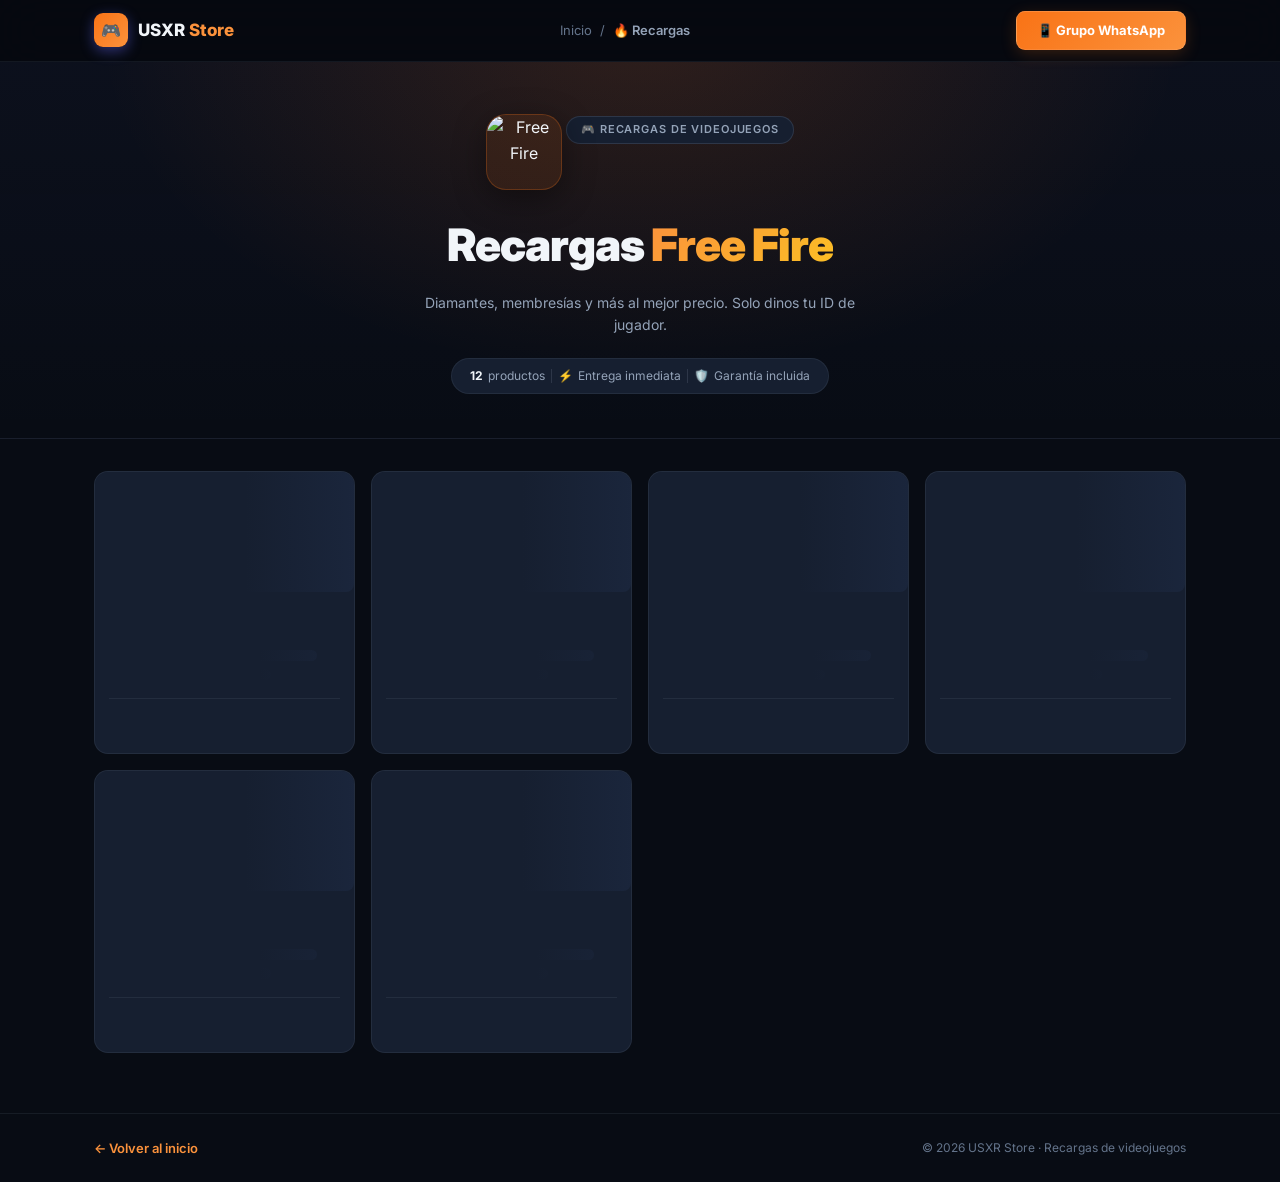
==== gaming.html @ 3c3c95a2 "fix: eliminar nav-wsp null error" ====
﻿<!DOCTYPE html>
<html lang="es">
<head>
  <meta charset="UTF-8" />
  <meta name="viewport" content="width=device-width, initial-scale=1.0" />
  <title>Recargas — USXR Store</title>
  <link href="https://fonts.googleapis.com/css2?family=Inter:wght@300;400;500;600;700;800;900&display=swap" rel="stylesheet" />
  <link rel="stylesheet" href="catalog.css" />
  <style>
    :root {
      --accent:  #f97316;
      --accent2: #fb923c;
      --glow:    rgba(249,115,22,.2);
      --chip-bg: rgba(249,115,22,.12);
      --chip-bd: rgba(249,115,22,.3);
      --chip-tx: #fdba74;
    }
    .section-title {
      display: flex; align-items: center; gap: 10px; margin: 36px 0 18px;
    }
    .section-title::before {
      content:''; width:4px; height:22px;
      background:linear-gradient(180deg,var(--accent),var(--accent2));
      border-radius:4px;
    }
    .section-title h2 { font-size:18px; font-weight:800; color:#fff; }
    .section-title span {
      margin-left:auto; font-size:11px; color:var(--muted2);
      background:var(--surf2); border:1px solid var(--border);
      padding:3px 10px; border-radius:100px;
    }
  </style>
</head>
<body>

  <nav class="navbar">
    <div class="nav-inner">
      <a href="index.html" class="logo">
        <div class="logo-mark" style="background:linear-gradient(135deg,#f97316,#fb923c)">🎮</div>
        <span class="logo-name" id="nav-nombre">USXR <span>Store</span></span>
      </a>
      <div class="nav-crumb">
        <a href="index.html">Inicio</a><span>/</span><span class="crumb-active">🔥 Recargas</span>
      </div>
      <a href="https://chat.whatsapp.com/J8JnifOMv5BLtHbVKzGTmH?s=cl&p=a&mlu=4&ilr=4" target="_blank" class="nav-contact">📱 Grupo WhatsApp</a>
    </div>
  </nav>

  <section class="page-hero">
    <div class="page-hero-content">
      <div class="page-icon-wrap" style="background:rgba(249,115,22,.1);border-color:rgba(249,115,22,.25);overflow:hidden;padding:0;">
        <img src="https://i.ibb.co/NdYGqJf4/icon-1.png" alt="Free Fire" style="width:100%;height:100%;object-fit:cover;display:block;">
      </div>
      <div class="hero-cat-badge">🎮 Recargas de videojuegos</div>
      <h1>Recargas <em style="background:linear-gradient(135deg,#fb923c,#fbbf24);-webkit-background-clip:text;-webkit-text-fill-color:transparent;background-clip:text">Free Fire</em></h1>
      <p>Diamantes, membresías y más al mejor precio. Solo dinos tu ID de jugador.</p>
      <div class="hero-mini-stats">
        <div class="hero-mini-stat" id="hero-count"><strong>12</strong> productos</div>
        <div class="hero-mini-sep"></div>
        <div class="hero-mini-stat"><strong>⚡</strong> Entrega inmediata</div>
        <div class="hero-mini-sep"></div>
        <div class="hero-mini-stat"><strong>🛡️</strong> Garantía incluida</div>
      </div>
    </div>
    <div class="page-hero-bg" style="background:radial-gradient(ellipse at 50% -10%,rgba(249,115,22,.15) 0%,transparent 60%)"></div>
  </section>

  <section class="catalogo">
    <div class="container" id="catalog-container">
      <div style="text-align:center;color:var(--muted);padding:60px;font-size:14px;">
        Cargando productos...
      </div>
    </div>
  </section>

  <footer class="footer">
    <div class="container">
      <a href="index.html" class="back-home">← Volver al inicio</a>
      <p>© 2026 USXR Store · Recargas de videojuegos</p>
    </div>
  </footer>

  <script src="data.js"></script>
  <script src="catalog.js"></script>
  <script>
    // Skeletons inmediatos
    document.getElementById('catalog-container').innerHTML =
      '<div class="product-grid">' + renderSkeletons(6) + '</div>';

    (async () => {
      const data = await cargarDatos();
      if (!data) return;
      const cfg = parseConfig(data.CONFIG || []);
      window._cfg = cfg;

      // nav-wsp reemplazado por boton fijo de grupo

      const todos = (data.RECARGAS || []).filter(p => p.activo === 'SI');
      document.querySelector('#hero-count strong').textContent = todos.length;

      // Agrupar por juego → sección
      const porJuego = {};
      todos.forEach(p => {
        const key = p.juego + '|||' + p.seccion;
        if (!porJuego[key]) porJuego[key] = [];
        porJuego[key].push(p);
      });

      const container = document.getElementById('catalog-container');
      let html = '';
      Object.entries(porJuego).forEach(([key, items]) => {
        const [juego, seccion] = key.split('|||');
        html += renderSectionTitle(seccion, items.length);
        html += '<div class="product-grid">';
        html += items.map(p =>
          renderCard(p, '#f97316', '#fb923c', 'rgba(249,115,22,.2)',
            'rgba(249,115,22,.12)', 'rgba(249,115,22,.3)', '#fdba74')
        ).join('');
        html += '</div>';
      });

      container.innerHTML = html || '<p style="color:var(--muted);text-align:center;padding:40px">Sin productos disponibles.</p>';

      container.querySelectorAll('.pcard').forEach((c,i) => {
        c.style.animation = `cardIn .45s ${i*0.06}s ease both`;
      });
    })();
  </script>
</body>
</html>
---- catalog.css ----
/* ═══════════════════════════════════════════
   VaultStore — Catálogo · Paleta profesional
═══════════════════════════════════════════ */
*, *::before, *::after { box-sizing: border-box; margin: 0; padding: 0; }

:root {
  --bg:      #080c14;
  --bg2:     #0c1120;
  --surface: #111827;
  --surf2:   #161f30;
  --surf3:   #1c2840;
  --border:  rgba(148,163,184,.1);
  --border2: rgba(148,163,184,.18);
  --text:    #f1f5f9;
  --muted:   #64748b;
  --muted2:  #94a3b8;
  --gold:    #fbbf24;
  --radius:  14px;
  --accent:  #6366f1;
  --accent2: #818cf8;
  --glow:    rgba(99,102,241,.2);
  --chip-bg: rgba(99,102,241,.12);
  --chip-bd: rgba(99,102,241,.3);
  --chip-tx: #a5b4fc;
}

html { scroll-behavior: smooth; }
body {
  font-family: 'Inter', sans-serif;
  background: var(--bg);
  color: var(--text);
  line-height: 1.6;
  overflow-x: hidden;
}
a { text-decoration: none; color: inherit; }
::-webkit-scrollbar { width: 5px; }
::-webkit-scrollbar-track { background: var(--bg); }
::-webkit-scrollbar-thumb { background: var(--accent); border-radius: 3px; }

.container { max-width: 1140px; margin: 0 auto; padding: 0 24px; }

/* ── NAVBAR ── */
.navbar {
  position: sticky; top: 0; z-index: 100;
  background: rgba(8,12,20,.92);
  backdrop-filter: blur(24px);
  border-bottom: 1px solid var(--border);
  height: 62px; display: flex; align-items: center;
}
.nav-inner {
  max-width: 1140px; margin: 0 auto; padding: 0 24px;
  width: 100%; display: flex; align-items: center; justify-content: space-between; gap: 16px;
}
.logo { display: flex; align-items: center; gap: 10px; }
.logo-mark {
  width: 34px; height: 34px; border-radius: 9px;
  background: linear-gradient(135deg,#6366f1,#818cf8);
  display: flex; align-items: center; justify-content: center;
  font-size: 16px; box-shadow: 0 4px 14px rgba(99,102,241,.45);
}
.logo-name { font-size: 17px; font-weight: 800; color: var(--text); }
.logo-name span { color: var(--accent2); }

.nav-crumb {
  display: flex; align-items: center; gap: 8px;
  font-size: 13px; color: var(--muted);
}
.nav-crumb a { color: var(--muted); transition: color .2s; }
.nav-crumb a:hover { color: var(--muted2); }
.crumb-active { color: var(--muted2); font-weight: 600; }

.nav-contact {
  padding: 8px 20px; border-radius: 9px; white-space: nowrap;
  background: linear-gradient(135deg,var(--accent),var(--accent2));
  color: white; font-size: 13px; font-weight: 700; transition: all .2s;
  box-shadow: 0 4px 16px var(--glow);
  border: 1px solid rgba(255,255,255,.12);
}
.nav-contact:hover { transform: translateY(-1px); box-shadow: 0 6px 22px var(--glow); }

/* ── PAGE HERO ── */
.page-hero {
  position: relative; overflow: hidden;
  padding: 52px 24px 44px; text-align: center;
  border-bottom: 1px solid var(--border);
  background: linear-gradient(180deg, rgba(99,102,241,.04) 0%, transparent 100%);
}
.page-hero-bg {
  position: absolute; inset: 0; pointer-events: none;
  background: radial-gradient(ellipse at 50% -10%,var(--glow) 0%,transparent 60%);
}
.page-hero-content { position: relative; z-index: 1; }

.page-icon-wrap {
  display: inline-flex; align-items: center; justify-content: center;
  width: 76px; height: 76px; border-radius: 20px;
  background: var(--surf2);
  border: 1px solid var(--border2);
  box-shadow: 0 8px 32px rgba(0,0,0,.4);
  margin-bottom: 20px;
  animation: iconBounce .6s ease both;
}
.page-icon { font-size: 38px; display: block; }

@keyframes iconBounce {
  0%   { transform: scale(.5) translateY(10px); opacity: 0; }
  70%  { transform: scale(1.08) translateY(-4px); }
  100% { transform: scale(1) translateY(0); opacity: 1; }
}

.hero-cat-badge {
  display: inline-flex; align-items: center; gap: 6px;
  background: var(--surf2); border: 1px solid var(--border2);
  color: var(--muted2); padding: 4px 14px; border-radius: 100px;
  font-size: 11px; font-weight: 600; text-transform: uppercase;
  letter-spacing: .08em; margin-bottom: 14px;
}

.page-hero h1 {
  font-size: clamp(1.8rem,4vw,2.8rem); font-weight: 900;
  color: var(--text); letter-spacing: -1px; margin-bottom: 10px;
  animation: fadeDown .5s .1s ease both;
}
.page-hero h1 em {
  font-style: normal;
  background: linear-gradient(135deg,#818cf8,#c084fc);
  -webkit-background-clip: text; -webkit-text-fill-color: transparent; background-clip: text;
}
.page-hero p {
  font-size: 14px; color: var(--muted2); max-width: 460px;
  margin: 0 auto 22px; line-height: 1.6;
  animation: fadeDown .5s .15s ease both;
}

.hero-mini-stats {
  display: inline-flex; align-items: center; gap: 6px;
  background: var(--surf2); border: 1px solid var(--border);
  border-radius: 100px; padding: 7px 18px;
  animation: fadeDown .5s .25s ease both;
}
.hero-mini-stat {
  display: flex; align-items: center; gap: 5px;
  font-size: 12px; color: var(--muted2);
}
.hero-mini-stat strong { color: var(--text); font-weight: 700; }
.hero-mini-sep { width: 1px; height: 14px; background: var(--border2); }

@keyframes fadeDown {
  from { opacity:0; transform:translateY(-10px); }
  to   { opacity:1; transform:translateY(0); }
}

/* ── CATÁLOGO ── */
.catalogo { padding: 32px 0 60px; }

/* ── GRID DE PRODUCTOS ── */
.product-grid {
  display: grid;
  grid-template-columns: repeat(auto-fill, minmax(220px, 1fr));
  gap: 16px;
}

/* ── PRODUCT CARD ── */
.pcard {
  background: var(--surf2);
  border: 1px solid var(--border);
  border-radius: var(--radius);
  overflow: hidden;
  transition: transform .3s cubic-bezier(.23,1,.32,1),
              border-color .3s, box-shadow .3s;
  display: flex; flex-direction: column;
  opacity: 0; transform: translateY(20px);
  animation: cardIn .45s ease forwards;
}
@keyframes cardIn { to { opacity:1; transform:translateY(0); } }

.pcard:hover {
  transform: translateY(-6px);
  border-color: var(--border2);
  box-shadow: 0 16px 48px rgba(0,0,0,.5),
              0 0 0 1px rgba(255,255,255,.06);
}

/* Imagen */
.pcard-img {
  height: 120px;
  display: flex; align-items: center; justify-content: center;
  position: relative; overflow: hidden;
}
.pcard-img svg { filter: drop-shadow(0 4px 14px rgba(0,0,0,.5)); }

.pcard-badge {
  position: absolute; top: 10px; right: 10px;
  background: rgba(0,0,0,.45);
  border: 1px solid rgba(255,255,255,.15);
  backdrop-filter: blur(8px);
  color: rgba(255,255,255,.85); padding: 3px 9px;
  border-radius: 100px; font-size: 10px; font-weight: 700;
  text-transform: uppercase; letter-spacing: .04em;
}
.pcard-badge.hot {
  background: rgba(239,68,68,.25);
  border-color: rgba(239,68,68,.4);
  color: #fca5a5;
}

/* Cuerpo */
.pcard-body {
  padding: 14px 14px 12px;
  display: flex; flex-direction: column; flex: 1;
}
.pcard-body h3 {
  font-size: 16px; font-weight: 800; color: var(--text);
  margin-bottom: 5px; letter-spacing: -.2px;
}
.pcard-type {
  display: inline-flex; align-items: center; gap: 4px;
  font-size: 10px; font-weight: 700; margin-bottom: 8px;
  padding: 3px 9px; border-radius: 100px; width: fit-content;
  background: var(--chip-bg);
  border: 1px solid var(--chip-bd);
  color: var(--chip-tx);
}

/* descripción corta — máx 2 líneas */
.pcard-desc {
  font-size: 12px; color: var(--muted2); line-height: 1.5;
  margin-bottom: 12px;
  display: -webkit-box;
  -webkit-line-clamp: 2;
  -webkit-box-orient: vertical;
  overflow: hidden;
}

/* Fila inferior: precio + botón */
.pcard-foot {
  display: flex; align-items: center; justify-content: space-between; gap: 8px;
  padding-top: 10px; border-top: 1px solid var(--border);
  margin-top: auto;
}
.pcard-price {
  font-size: 15px; font-weight: 900; color: var(--gold);
  line-height: 1.2; letter-spacing: -.3px;
  display: flex; flex-direction: column; align-items: flex-start; gap: 2px;
}
.pcard-price small {
  font-size: 10px; font-weight: 500; color: var(--muted);
}
.pcard-price-old {
  font-size: 11px; font-weight: 500;
  color: var(--muted); text-decoration: line-through;
  opacity: .45;
}
.pcard-buy {
  padding: 9px 16px; border-radius: 9px;
  background: linear-gradient(135deg,var(--accent),var(--accent2));
  color: white; font-size: 12px; font-weight: 700;
  transition: all .2s; white-space: nowrap;
  box-shadow: 0 3px 12px var(--glow);
  border: 1px solid rgba(255,255,255,.1);
}
.pcard-buy:hover {
  transform: scale(1.04); filter: brightness(1.1);
  box-shadow: 0 5px 18px var(--glow);
}

/* ── GARANTÍAS ── */
.garantias {
  padding: 52px 0;
  background: var(--bg2);
  border-top: 1px solid var(--border);
  border-bottom: 1px solid var(--border);
}
.garantias-grid {
  display: grid; grid-template-columns: repeat(auto-fit,minmax(200px,1fr));
  gap: 28px; text-align: center;
}
.g-item { padding: 8px; }
.g-item span  { font-size: 32px; display: block; margin-bottom: 10px; }
.g-item strong{ font-size: 14px; color: var(--text); display: block; margin-bottom: 5px; font-weight: 700; }
.g-item p     { font-size: 12px; color: var(--muted2); }

/* ── CTA ── */
.cta-section { padding: 64px 0; background: var(--bg); }
.cta-box {
  max-width: 680px; margin: 0 auto; padding: 48px 40px;
  background: var(--surf2);
  border: 1px solid var(--border);
  border-radius: 20px; text-align: center;
  position: relative; overflow: hidden;
}
.cta-box::before {
  content:''; position: absolute; inset: 0; pointer-events: none;
  background: radial-gradient(circle at 50% 0%, var(--glow) 0%, transparent 60%);
}
.cta-box h2 { font-size: 1.8rem; font-weight: 800; color: var(--text); margin-bottom: 10px; }
.cta-box p  { font-size: 14px; color: var(--muted2); margin-bottom: 28px; }
.cta-btns { display: flex; gap: 12px; justify-content: center; flex-wrap: wrap; }
.cta-btn {
  display: inline-flex; align-items: center; gap: 8px;
  padding: 12px 24px; border-radius: 10px;
  color: white; font-weight: 700; font-size: 14px; transition: all .2s;
}
.cta-btn:hover { transform: translateY(-2px); filter: brightness(1.08); box-shadow: 0 8px 20px rgba(0,0,0,.3); }
.cta-btn.wapp  { background: #22c55e; box-shadow: 0 4px 14px rgba(34,197,94,.3); }
.cta-btn.tele  { background: #3b82f6; box-shadow: 0 4px 14px rgba(59,130,246,.3); }

/* ── FOOTER ── */
.footer { border-top: 1px solid var(--border); padding: 24px 0; background: var(--bg); }
.footer .container {
  display: flex; align-items: center; justify-content: space-between;
  flex-wrap: wrap; gap: 12px;
}
.back-home {
  font-size: 13px; font-weight: 600; color: var(--accent2);
  display: flex; align-items: center; gap: 6px; transition: gap .2s;
}
.back-home:hover { gap: 10px; }
.footer p { font-size: 12px; color: var(--muted); }

/* ── RESPONSIVE ── */
@media (max-width: 700px) {
  .product-grid { grid-template-columns: repeat(auto-fill,minmax(160px,1fr)); gap: 12px; }
  .nav-crumb { display: none; }
  .cta-box { padding: 36px 20px; }
  .hero-mini-stats { flex-wrap: wrap; justify-content: center; gap: 10px; padding: 10px 16px; }
  .hero-mini-sep { display: none; }
}

/* ── SKELETON LOADER ── */
@keyframes shimmer {
  0%   { background-position: -600px 0; }
  100% { background-position:  600px 0; }
}
.skeleton {
  background: linear-gradient(90deg, var(--surf2) 25%, var(--surf3) 50%, var(--surf2) 75%);
  background-size: 600px 100%;
  animation: shimmer 1.4s ease infinite;
  border-radius: 8px;
}
.skel-card {
  background: var(--surf2);
  border: 1px solid var(--border);
  border-radius: var(--radius);
  overflow: hidden;
  display: flex; flex-direction: column;
}
.skel-img  { height: 120px; }
.skel-body { padding: 14px 14px 12px; display:flex; flex-direction:column; gap:8px; }
.skel-title{ height: 16px; width: 60%; }
.skel-type { height: 12px; width: 40%; border-radius:100px; }
.skel-desc { height: 11px; width: 90%; }
.skel-desc2{ height: 11px; width: 70%; }
.skel-foot { display:flex; justify-content:space-between; align-items:center; margin-top:10px; padding-top:10px; border-top:1px solid var(--border); }
.skel-price{ height: 18px; width: 25%; }
.skel-btn  { height: 32px; width: 80px; border-radius:9px; }
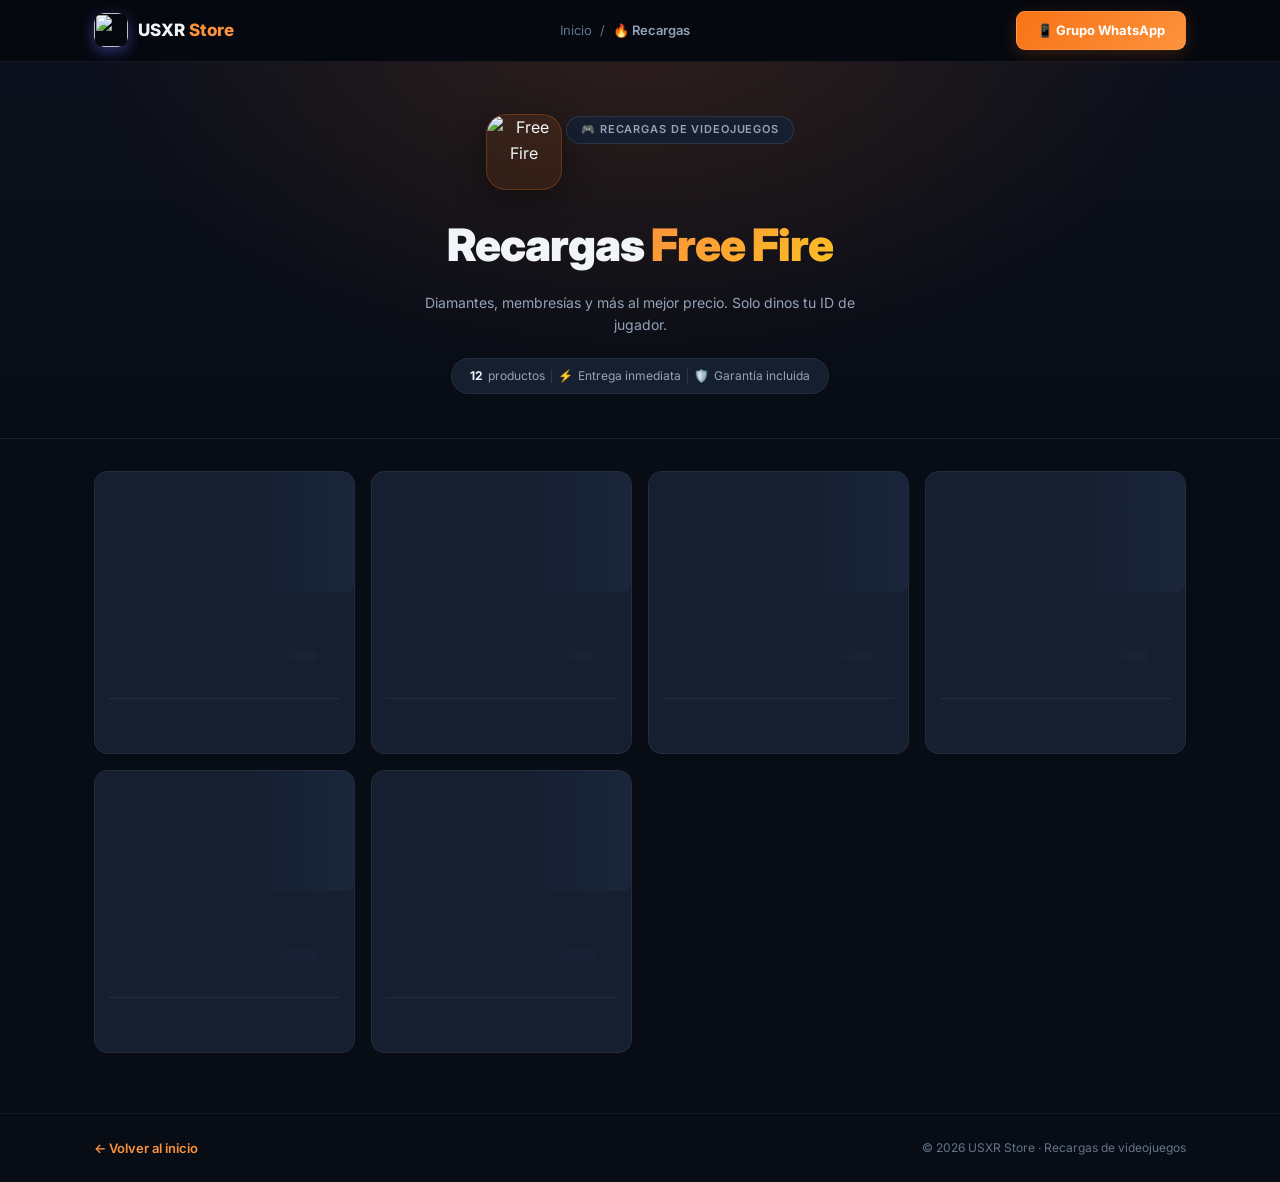
==== commit 3d2fd521: "fix: logo USXR Store en todos los catalogos" ====
--- a/gaming.html
+++ b/gaming.html
@@ -36,7 +36,7 @@
   <nav class="navbar">
     <div class="nav-inner">
       <a href="index.html" class="logo">
-        <div class="logo-mark" style="background:linear-gradient(135deg,#f97316,#fb923c)">🎮</div>
+        <div class="logo-mark" style="background:none;padding:0;overflow:hidden;"><img src="https://i.ibb.co/hR6DW3mN/Logotipo-ne-n-futurista-USXR-Store.png" style="width:100%;height:100%;object-fit:cover;border-radius:10px;display:block;"></div>
         <span class="logo-name" id="nav-nombre">USXR <span>Store</span></span>
       </a>
       <div class="nav-crumb">
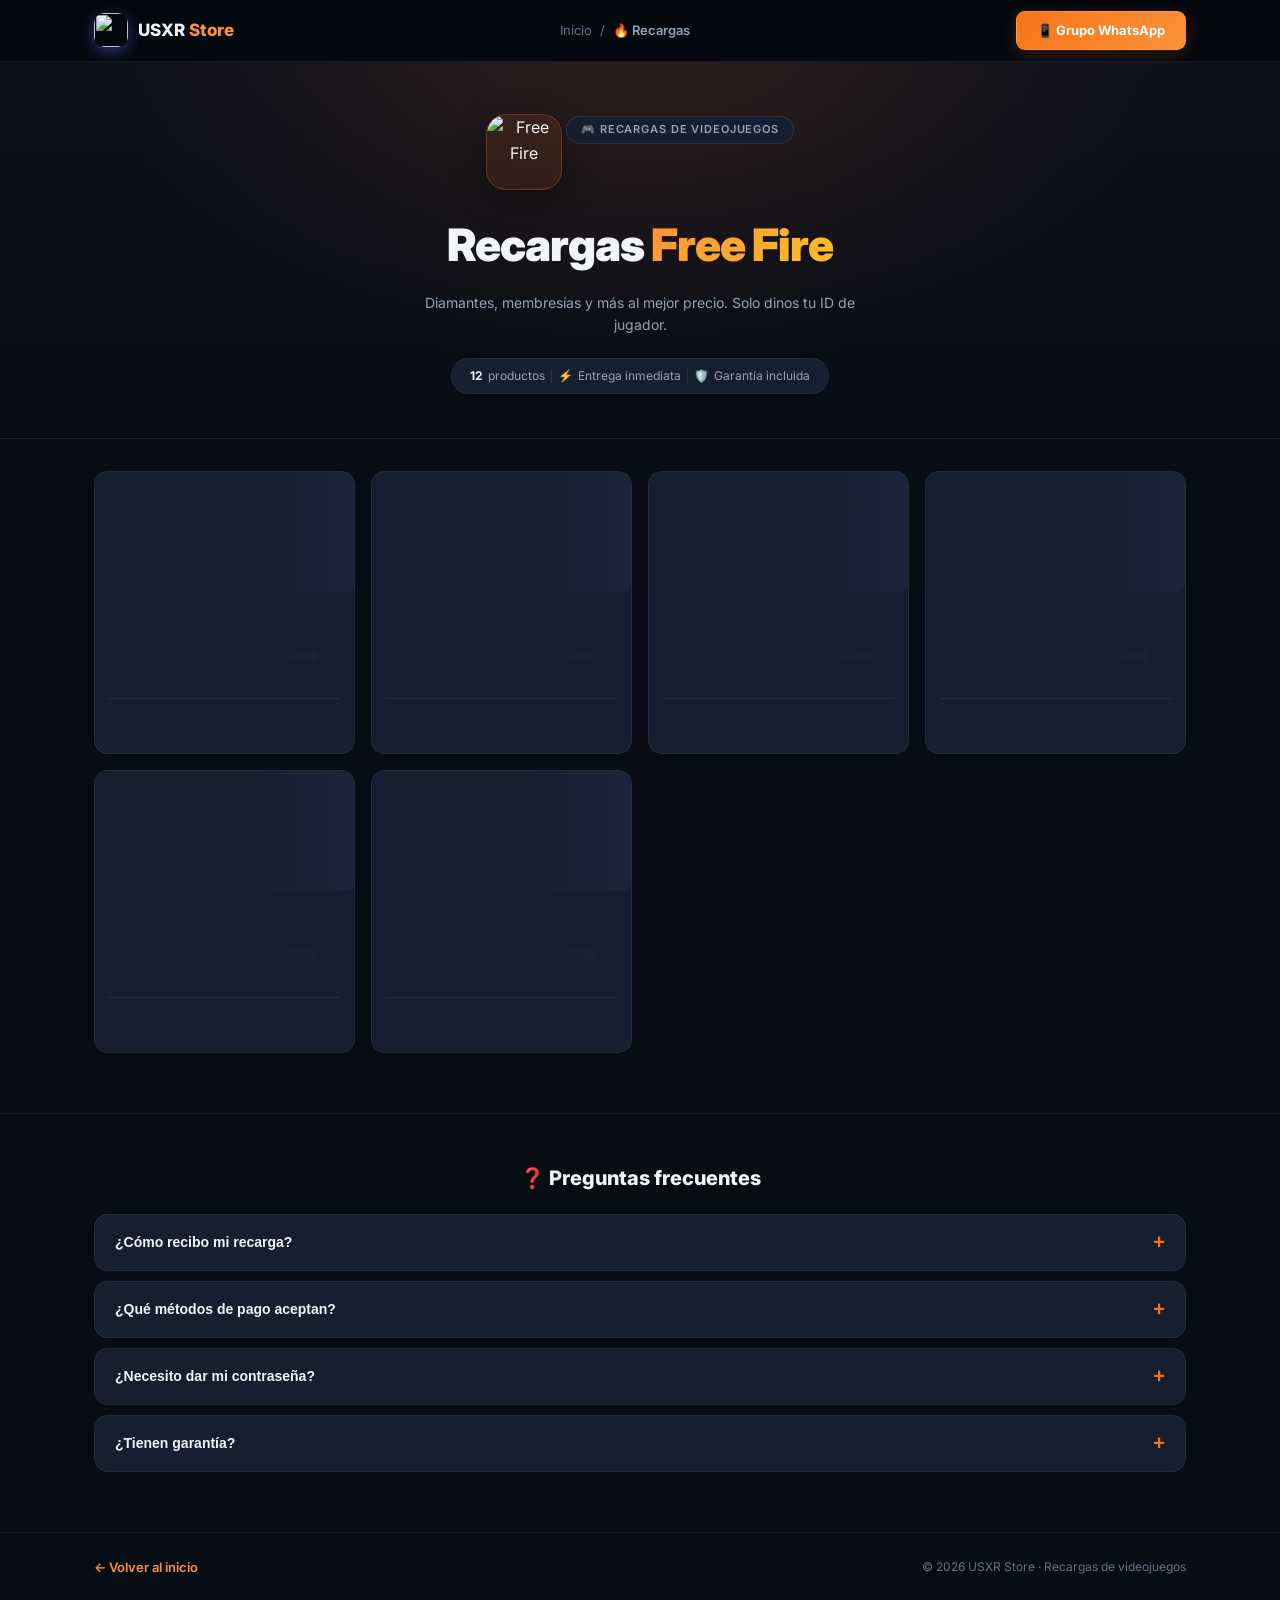
==== commit 6644a0de: "feat: badge agotado + FAQ en catalogos + PWA manifest y service worker" ====
--- a/gaming.html
+++ b/gaming.html
@@ -30,6 +30,8 @@
       padding:3px 10px; border-radius:100px;
     }
   </style>
+  <link rel="manifest" href="/manifest.json" />
+  <meta name="theme-color" content="#6366f1" />
 </head>
 <body>
 
@@ -69,6 +71,18 @@
     <div class="container" id="catalog-container">
       <div style="text-align:center;color:var(--muted);padding:60px;font-size:14px;">
         Cargando productos...
+      </div>
+    </div>
+  </section>
+
+  <section class="faq-section">
+    <div class="container">
+      <h2>❓ Preguntas frecuentes</h2>
+      <div class="faq-list">
+        <div class="faq-item"><button class="faq-q">¿Cómo recibo mi recarga? <span>+</span></button><div class="faq-a"><p>Solo necesitamos tu ID de jugador. La recarga se aplica en menos de 5 minutos tras confirmar el pago.</p></div></div>
+        <div class="faq-item"><button class="faq-q">¿Qué métodos de pago aceptan? <span>+</span></button><div class="faq-a"><p>Yape, Plin, transferencia bancaria y más. Consulta por WhatsApp.</p></div></div>
+        <div class="faq-item"><button class="faq-q">¿Necesito dar mi contraseña? <span>+</span></button><div class="faq-a"><p>No. Para recargas solo necesitamos tu ID de jugador, nunca tu contraseña.</p></div></div>
+        <div class="faq-item"><button class="faq-q">¿Tienen garantía? <span>+</span></button><div class="faq-a"><p>Sí. Si la recarga no se aplica correctamente la reponemos sin costo adicional.</p></div></div>
       </div>
     </div>
   </section>
@@ -126,5 +140,9 @@
       });
     })();
   </script>
-</body>
+  <script>
+    if ('serviceWorker' in navigator) {
+      navigator.serviceWorker.register('/sw.js').catch(() => {});
+    }
+  </script></body>
 </html>
--- a/catalog.css
+++ b/catalog.css
@@ -354,3 +354,52 @@
 .skel-foot { display:flex; justify-content:space-between; align-items:center; margin-top:10px; padding-top:10px; border-top:1px solid var(--border); }
 .skel-price{ height: 18px; width: 25%; }
 .skel-btn  { height: 32px; width: 80px; border-radius:9px; }
+
+/* ── AGOTADO ── */
+.pcard.agotado { opacity: .7; }
+.pcard.agotado .pcard-img::after {
+  content: 'AGOTADO';
+  position: absolute; inset: 0;
+  background: rgba(0,0,0,.65);
+  display: flex; align-items: center; justify-content: center;
+  font-size: 13px; font-weight: 800; color: #ef4444;
+  letter-spacing: .12em;
+  backdrop-filter: blur(2px);
+}
+.pcard.agotado .pcard-buy {
+  background: #374151 !important;
+  box-shadow: none !important;
+  cursor: not-allowed;
+  opacity: .6;
+  pointer-events: none;
+}
+
+/* ── FAQ ── */
+.faq-section {
+  padding: 48px 0 60px;
+  border-top: 1px solid var(--border);
+}
+.faq-section h2 {
+  font-size: 20px; font-weight: 800; color: var(--text);
+  margin-bottom: 20px; text-align: center;
+}
+.faq-list { display: flex; flex-direction: column; gap: 10px; }
+.faq-item {
+  background: var(--surf2);
+  border: 1px solid var(--border);
+  border-radius: var(--radius);
+  overflow: hidden;
+}
+.faq-q {
+  width: 100%; background: none; border: none;
+  color: var(--text); padding: 16px 20px;
+  text-align: left; font-size: 14px; font-weight: 600;
+  cursor: pointer; display: flex; justify-content: space-between;
+  align-items: center; transition: background .2s; gap: 12px;
+}
+.faq-q:hover { background: var(--surf3); }
+.faq-q span { font-size: 20px; color: var(--accent); transition: transform .3s; flex-shrink: 0; }
+.faq-item.open .faq-q span { transform: rotate(45deg); }
+.faq-a { display: none; padding: 0 20px 16px; }
+.faq-item.open .faq-a { display: block; }
+.faq-a p { font-size: 13px; color: var(--muted2); line-height: 1.7; }
